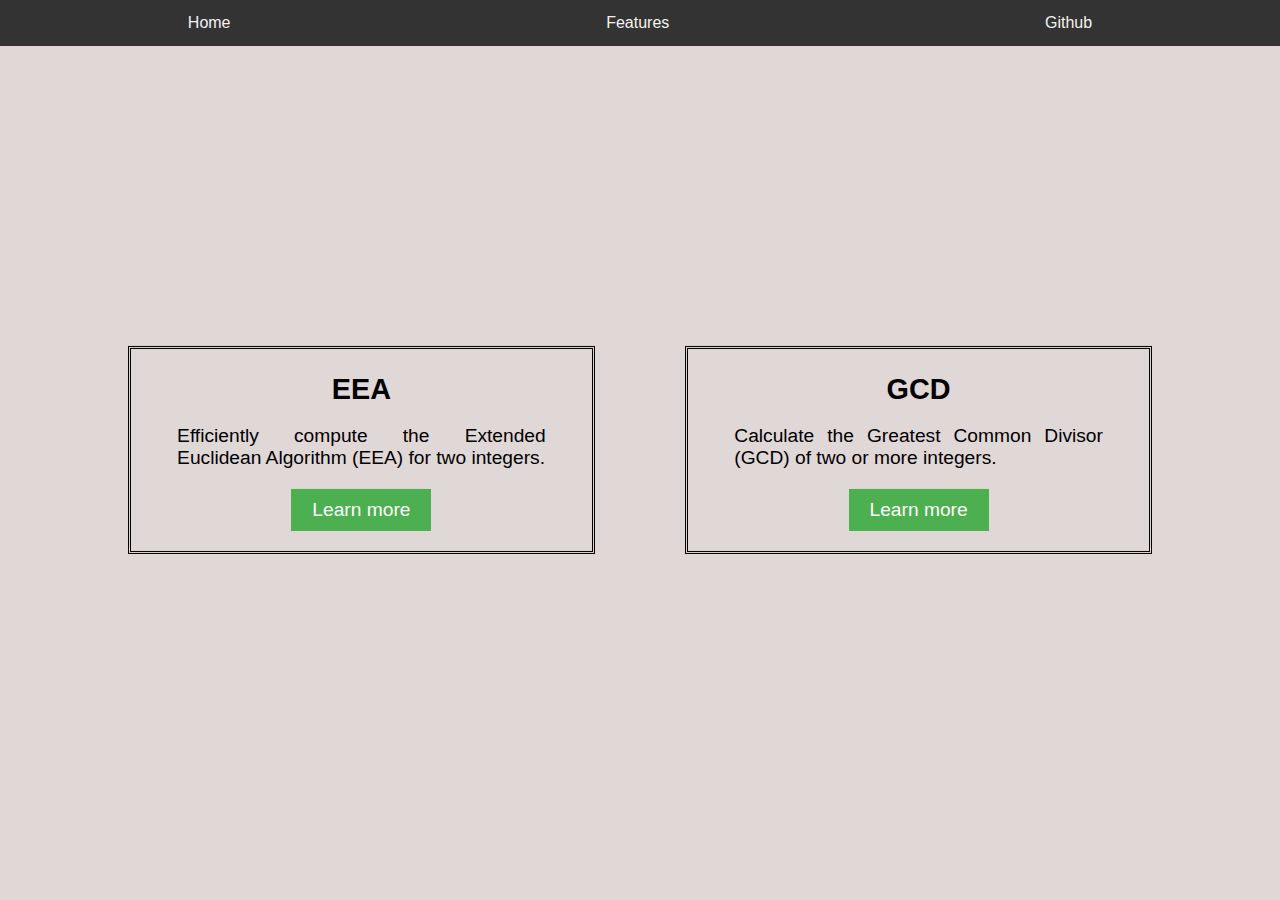
==== features.html @ 7c642bf3 "first commit" ====
<!DOCTYPE html>
<html>
    <head>
        <meta name="viewport" content="width=device-width, initial-scale=1.0">
        <link href="https://cdn.jsdelivr.net/npm/bootstrap@5.3.2/dist/css/bootstrap.min.css" rel="stylesheet" integrity="sha384-T3c6CoIi6uLrA9TneNEoa7RxnatzjcDSCmG1MXxSR1GAsXEV/Dwwykc2MPK8M2HN" crossorigin="anonymous">
        <link rel="stylesheet" href="navigate.css">
        <title>MathTools</title>
    </head>
<body>
    <div class="navbar">
        <a href="https://math-tools.sam-si.cn/index.html">Home</a>
        <a href="https://math-tools.sam-si.cn/index/features.html">Features</a>
        <a href="#support">Github</a>
    </div>
    <div class="content bottom" style="padding-left: 10%;padding-right: 10%;">
        <div class="tools">
            <div class="tool" style="border-style: double;">
                <h2 style="margin-bottom: 0%;">EEA</h2>
                <p style="margin-left: 10%; margin-right: 10%;">Efficiently compute the Extended Euclidean Algorithm (EEA) for two integers.</p>
                <a class="btn btn-success" href='https://math-tools.sam-si.cn/EEA/eea.html' title = "EEA">Learn more</a>
            </div>
            <div class="tool" style="border-style: double; margin-left: auto;">
                <h2 style="margin-bottom: 0%;">GCD</h2>
                <p style="margin-left: 10%; margin-right: 10%;">Calculate the Greatest Common Divisor (GCD) of two or more integers.</p>
                <a class="btn btn-success" href='https://math-tools.sam-si.cn/GCD/gcd.html' title = "GCD">Learn more</a>
            </div>
        </div>
    </div>
</body>
</html>
---- navigate.css ----
body {
    font-family: Arial, sans-serif;
    margin: 0;
    padding: 0;
    background-color: #e0d7d7;
}
.navbar {
    top: 0;
    width: 100%;
    display: flex;
    justify-content: space-around;
    padding: 14px 0;
    background-color: #333;
}
.navbar a {
    color: #f2f2f2;
    text-decoration: none;
}
.navbar a:hover {
    color: #ddd;
}
.content {
    width: 100%;
    box-sizing: border-box;
    padding: 50px;
    font-size: larger;
    padding-left: 10%;
    padding-right: 10%;
    display: flex;
    flex-direction: column;
    gap: 42px;
    position: absolute;
    top: 50%; left: 50%; 
    transform: translate(-50%, -50%);
}
.content h1, .content h2 {
    text-align: center;
}
.content p {
    text-align: justify;
}
.content .buttons {
    display: flex;
    justify-content: center;
    gap: 20px;
}
.content button {
    width: 200px;
    padding: 10px;
    background-color: #4CAF50;
    color: white;
    border: none;
    cursor: pointer;
}
.content button:hover {
    background-color: #45a049;
}
.tools {
    display: flex;
    justify-content: space-around;
}
.tool {
    width: 45%;
}
.tool a {
    display: block;
    width: 120px;
    margin: 20px auto;
    padding: 10px;
    background-color: #4CAF50;
    color: white;
    text-align: center;
    text-decoration: none;
}
.tool a:hover {
    background-color: #45a049;
}
.top {
    background-color: #e0d7d7;
}
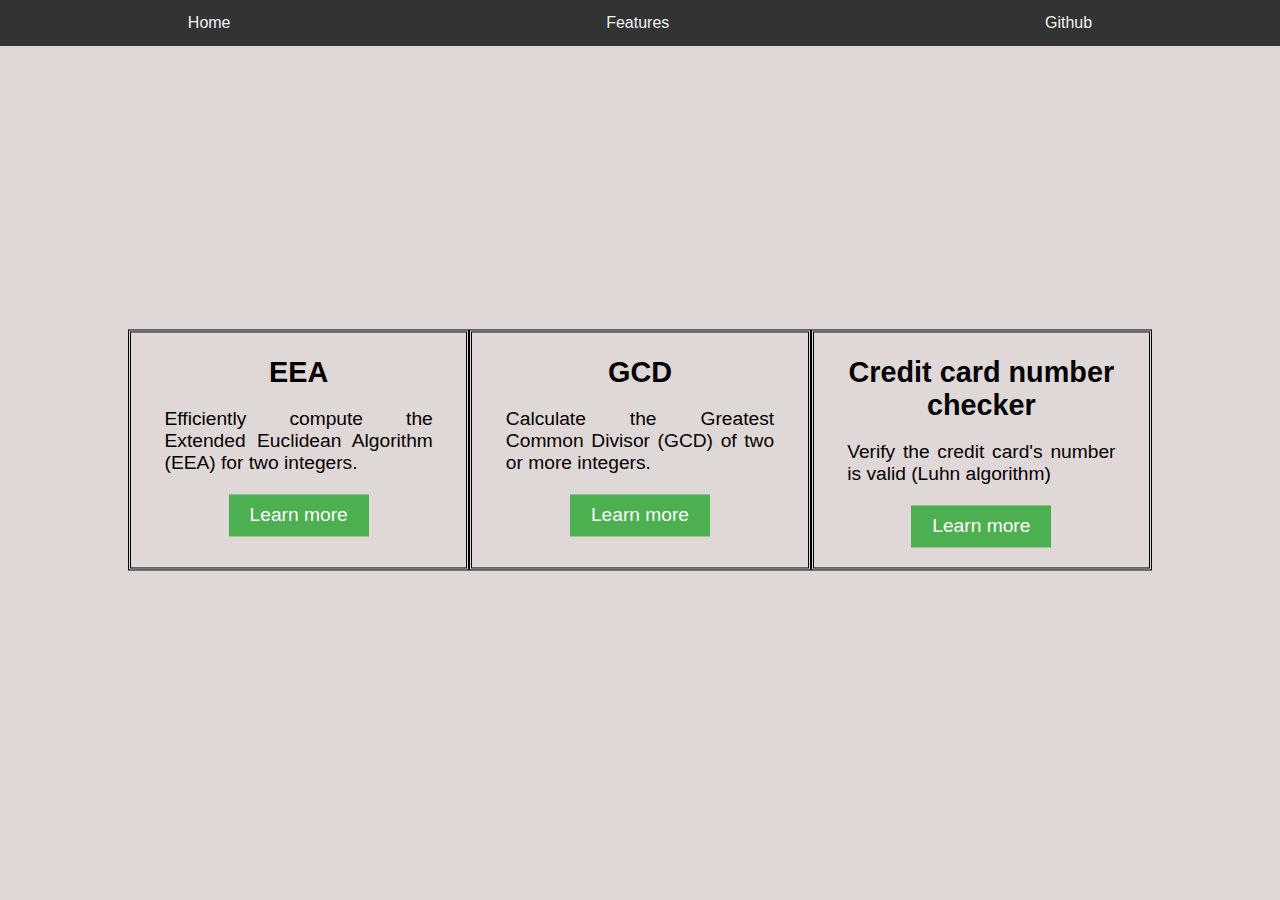
==== commit 0a34b3b3: "move the feature of Credit card number checker into math-tools." ====
--- a/features.html
+++ b/features.html
@@ -9,8 +9,8 @@
 <body>
     <div class="navbar">
         <a href="https://math-tools.sam-si.cn/index.html">Home</a>
-        <a href="https://math-tools.sam-si.cn/index/features.html">Features</a>
-        <a href="#support">Github</a>
+        <a href="https://math-tools.sam-si.cn/features.html">Features</a>
+        <a href="https://github.com/SamSi0322/Math-tools">Github</a>
     </div>
     <div class="content bottom" style="padding-left: 10%;padding-right: 10%;">
         <div class="tools">
@@ -24,6 +24,11 @@
                 <p style="margin-left: 10%; margin-right: 10%;">Calculate the Greatest Common Divisor (GCD) of two or more integers.</p>
                 <a class="btn btn-success" href='https://math-tools.sam-si.cn/GCD/gcd.html' title = "GCD">Learn more</a>
             </div>
+            <div class="tool" style="border-style: double; margin-left: auto;">
+                <h2 style="margin-bottom: 0%;">Credit card number checker</h2>
+                <p style="margin-left: 10%; margin-right: 10%;">Verify the credit card's number is valid (Luhn algorithm)</p>
+                <a class="btn btn-success" href='https://math-tools.sam-si.cn/credit-verify/credit_verify.html' title = "Credit card number checker">Learn more</a>
+            </div>
         </div>
     </div>
 </body>
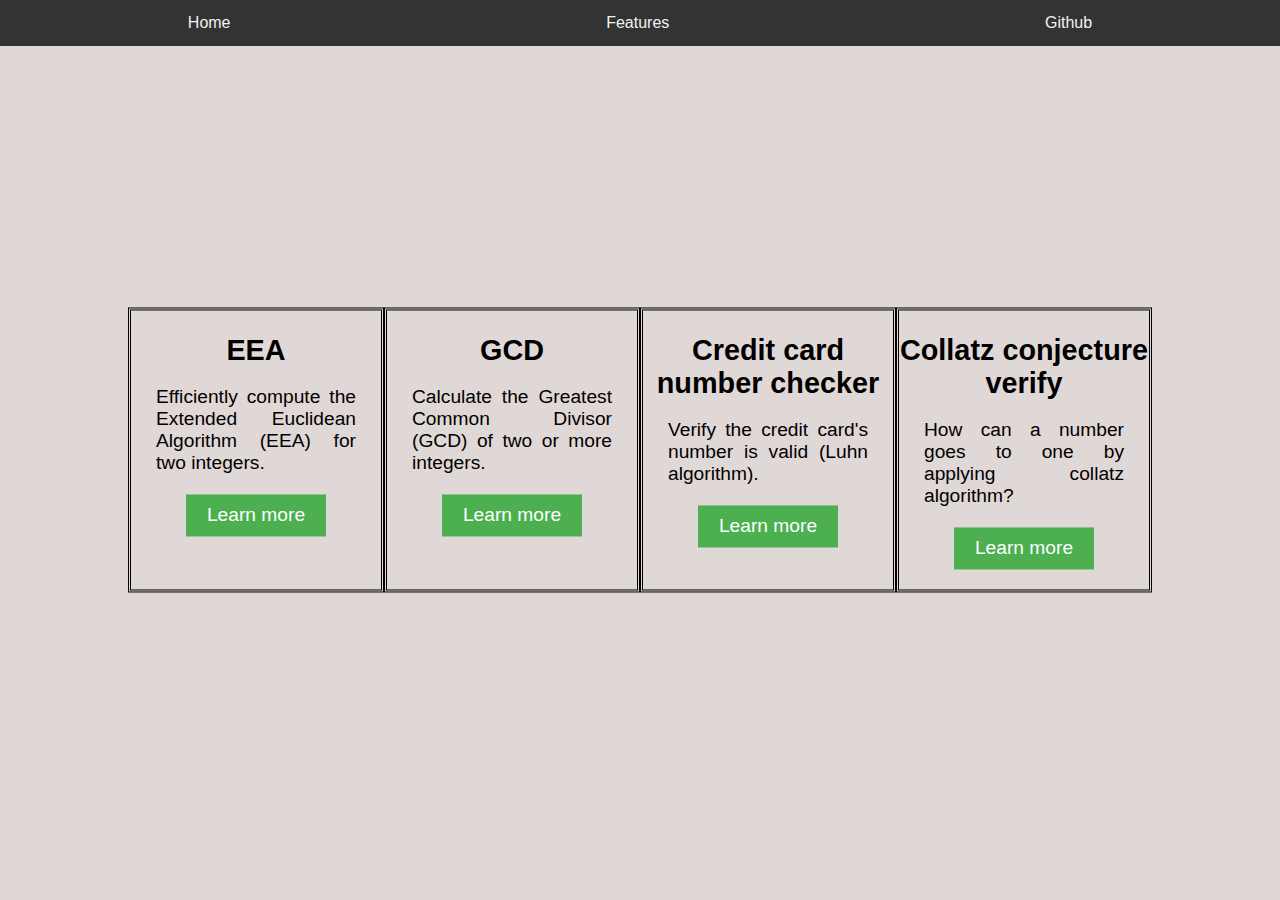
==== commit 1916efbe: "add new feature: collatz conjecture verify" ====
--- a/features.html
+++ b/features.html
@@ -5,6 +5,15 @@
         <link href="https://cdn.jsdelivr.net/npm/bootstrap@5.3.2/dist/css/bootstrap.min.css" rel="stylesheet" integrity="sha384-T3c6CoIi6uLrA9TneNEoa7RxnatzjcDSCmG1MXxSR1GAsXEV/Dwwykc2MPK8M2HN" crossorigin="anonymous">
         <link rel="stylesheet" href="navigate.css">
         <title>MathTools</title>
+        <!-- Google tag (gtag.js) -->
+<script async src="https://www.googletagmanager.com/gtag/js?id=G-M2S3R8CP41"></script>
+<script>
+  window.dataLayer = window.dataLayer || [];
+  function gtag(){dataLayer.push(arguments);}
+  gtag('js', new Date());
+
+  gtag('config', 'G-M2S3R8CP41');
+</script>
     </head>
 <body>
     <div class="navbar">
@@ -26,8 +35,13 @@
             </div>
             <div class="tool" style="border-style: double; margin-left: auto;">
                 <h2 style="margin-bottom: 0%;">Credit card number checker</h2>
-                <p style="margin-left: 10%; margin-right: 10%;">Verify the credit card's number is valid (Luhn algorithm)</p>
+                <p style="margin-left: 10%; margin-right: 10%;">Verify the credit card's number is valid (Luhn algorithm).</p>
                 <a class="btn btn-success" href='https://math-tools.sam-si.cn/credit-verify/credit_verify.html' title = "Credit card number checker">Learn more</a>
+            </div>
+            <div class="tool" style="border-style: double; margin-left: auto;">
+                <h2 style="margin-bottom: 0%;">Collatz conjecture verify</h2>
+                <p style="margin-left: 10%; margin-right: 10%;">How can a number goes to one by applying collatz algorithm?</p>
+                <a class="btn btn-success" href='https://math-tools.sam-si.cn/collatz/collatz.html' title = "Credit card number checker">Learn more</a>
             </div>
         </div>
     </div>
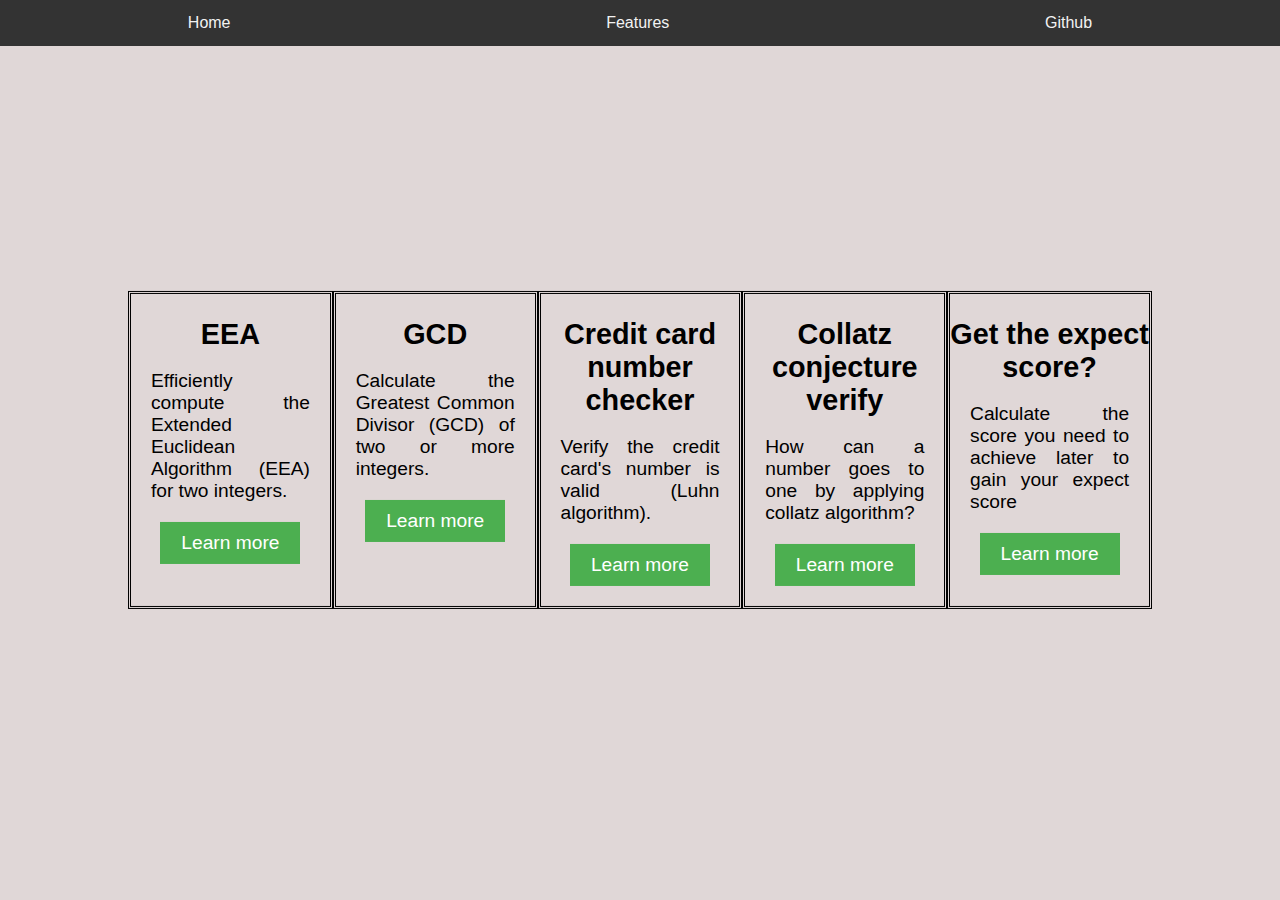
==== commit 65323ef6: "add the feature for calculating scores" ====
--- a/features.html
+++ b/features.html
@@ -43,6 +43,11 @@
                 <p style="margin-left: 10%; margin-right: 10%;">How can a number goes to one by applying collatz algorithm?</p>
                 <a class="btn btn-success" href='https://math-tools.sam-si.cn/collatz/collatz.html' title = "Credit card number checker">Learn more</a>
             </div>
+            <div class="tool" style="border-style: double; margin-left: auto;">
+                <h2 style="margin-bottom: 0%;">Get the expect score?</h2>
+                <p style="margin-left: 10%; margin-right: 10%;">Calculate the score you need to achieve later to gain your expect score</p>
+                <a class="btn btn-success" href='https://math-tools.sam-si.cn/score/score.html' title = "Score">Learn more</a>
+            </div>
         </div>
     </div>
 </body>
